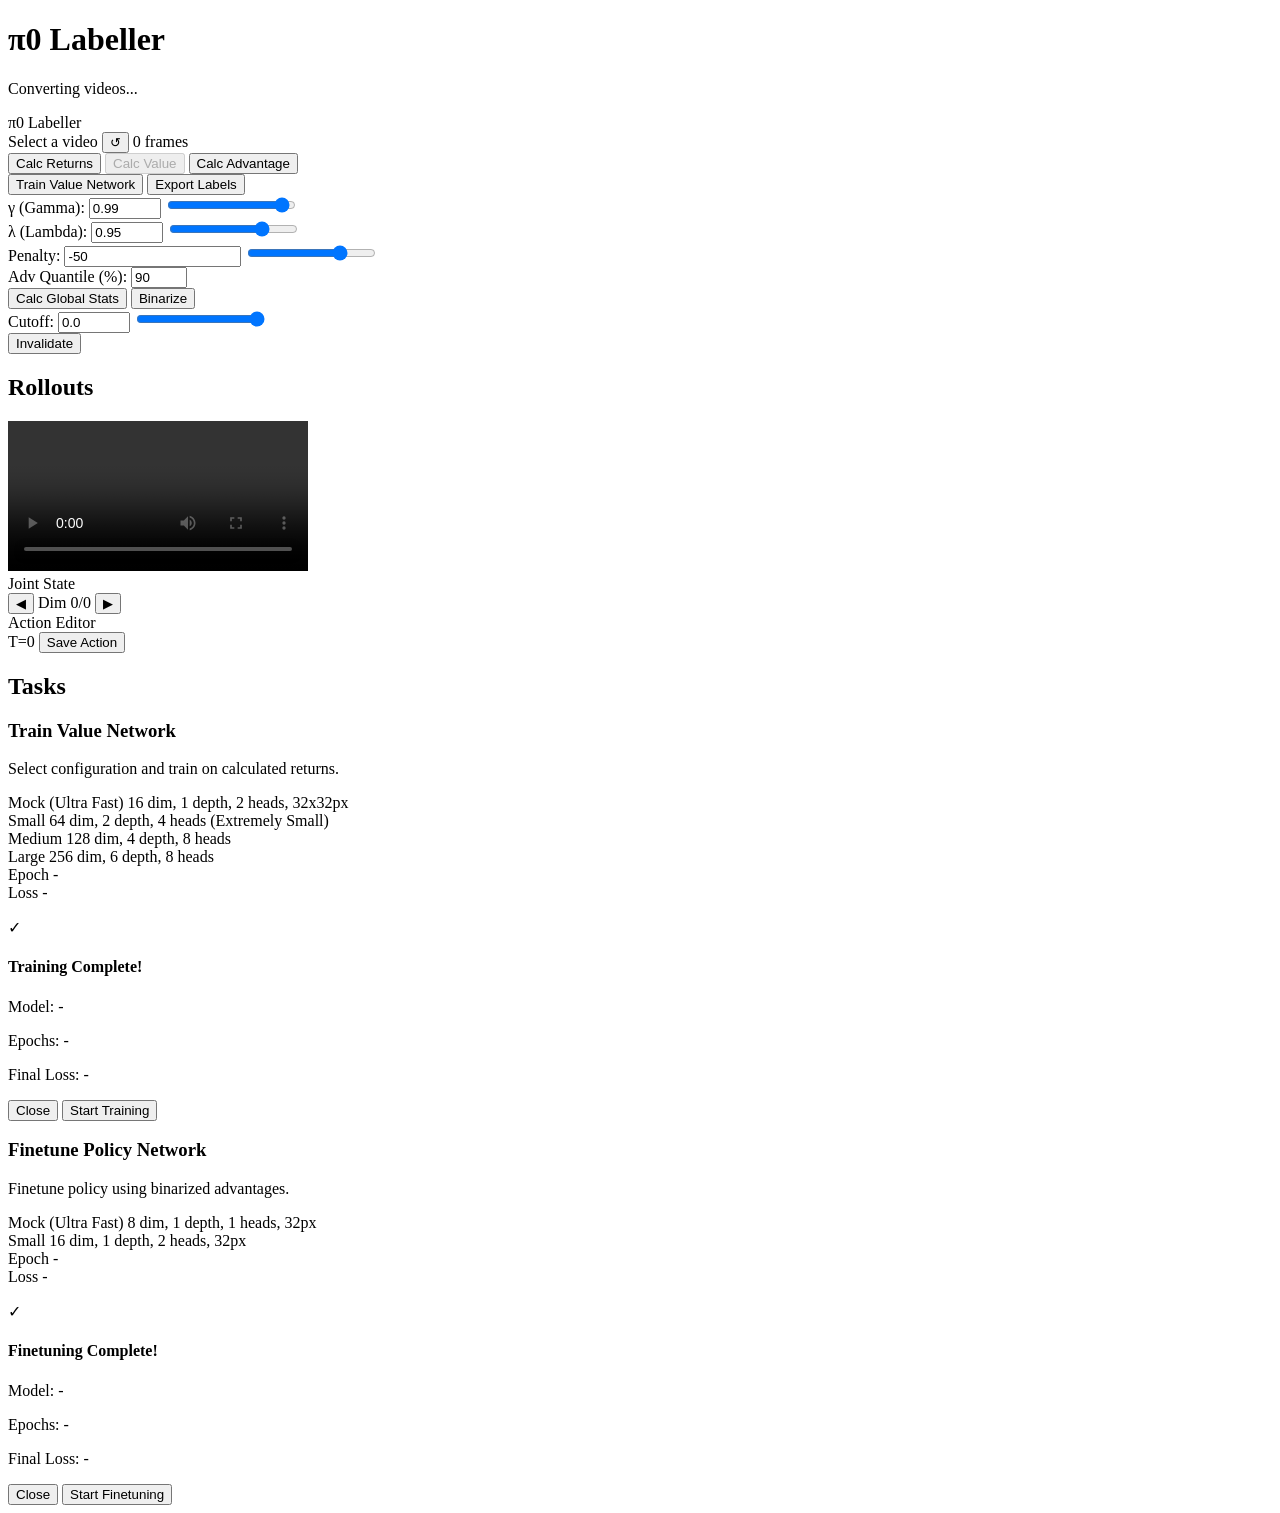
==== pi_zero_pytorch/labeller/web_ui/index.html @ 73c7e1f7 "cleanup recap trajectory toy labeller ui" ====
<!DOCTYPE html>
<html lang="en">

<head>
    <meta charset="UTF-8">
    <meta name="viewport" content="width=device-width, initial-scale=1.0">
    <title>Env Rollout Labeller</title>
    <link rel="stylesheet" href="/ui/styles.css">
    <link rel="preconnect" href="https://fonts.googleapis.com">
    <link rel="preconnect" href="https://fonts.gstatic.com" crossorigin>
    <link href="https://fonts.googleapis.com/css2?family=Outfit:wght@300;400;600&display=swap" rel="stylesheet">
</head>

<body>
    <div id="loading-overlay" class="loading-overlay hidden-element">
        <div class="loader-content">
            <h1 class="logo">π0 Labeller</h1>
            <div class="spinner"></div>
            <p id="loading-status">Converting videos...</p>
            <div class="progress-container">
                <div id="loading-progress" class="progress-bar"></div>
            </div>
            <p id="loading-detail" class="tiny-label"></p>
        </div>
    </div>
    <div id="error-notification-container" class="error-notification-container"></div>
    <div class="glass-container">
        <header>
            <div class="header-row header-row-1">
                <div class="logo">π0 Labeller</div>
                <div class="header-info">
                    <span id="label-status-icon"></span>
                    <span class="filename" id="current-filename">Select a video</span>
                    <button id="reset-btn" class="btn-reset" title="Reset labelling">↺</button>
                    <span class="badge" id="current-frames">0 frames</span>
                    <span id="intervention-badge" class="badge"
                        style="display: none; background: #a855f7; color: white;">Expert Intervention</span>
                    <span id="current-task" class="task-badge"></span>
                    <span id="label-time-container" class="tiny-label"></span>
                </div>
            </div>

            <div class="header-row header-row-2">
                <div class="action-group">
                    <button id="calc-returns-btn" class="btn-action" title="Calculate GAE Returns">Calc Returns</button>
                    <button id="calc-value-btn" class="btn-action" title="Estimate Values" disabled>Calc Value</button>
                    <button id="calc-advantage-btn" class="btn-action" title="Calculate GAE Advantages">Calc
                        Advantage</button>
                </div>

                <div class="action-group-persistent">
                    <button id="train-value-btn" class="btn-action pulse" title="Train Value Network on Returns">Train
                        Value Network</button>
                    <button id="export-btn" class="btn-action" title="Export labels as ZIP">Export Labels</button>
                </div>

                <div class="controls-wrapper">
                    <div class="controls-row">
                        <div class="gae-controls">
                            <div class="control-group">
                                <label>γ (Gamma):</label>
                                <input type="number" id="gae-gamma-input" value="0.99" step="0.001" min="0.8" max="1.0">
                                <input type="range" id="gae-gamma-slider" min="0.8" max="1.0" step="0.001" value="0.99">
                            </div>
                            <div class="control-group">
                                <label>λ (Lambda):</label>
                                <input type="number" id="gae-lam-input" value="0.95" step="0.001" min="0.8" max="1.0">
                                <input type="range" id="gae-lam-slider" min="0.8" max="1.0" step="0.001" value="0.95">
                            </div>
                        </div>
                        <div class="penalty-controls">
                            <label for="fail-penalty">Penalty:</label>
                            <input type="number" id="fail-penalty-input" value="-50" step="1">
                            <input type="range" id="fail-penalty-slider" min="-200" max="0" value="-50">
                        </div>
                    </div>

                    <div class="controls-row">
                        <div class="stats-controls">
                            <div class="stats-actions">
                                <div class="control-group">
                                    <label>Adv Quantile (%):</label>
                                    <input type="number" id="stats-quantile-input" value="90" min="0" max="100"
                                        step="1">
                                </div>
                                <button id="calc-stats-btn" class="btn-action"
                                    title="Calculate Global Advantage Statistics">Calc Global Stats</button>
                                <button id="binarize-btn" class="btn-action"
                                    title="Binarize Advantages based on Cutoff">Binarize</button>
                            </div>
                            <span id="stats-result" class="tiny-label stats-result hidden-element"></span>
                        </div>
                    </div>

                    <div class="controls-row">
                        <div class="invalidate-controls">
                            <div class="control-group">
                                <label>Cutoff:</label>
                                <input type="number" id="invalidate-cutoff-input" value="0.0" step="0.01" min="-5.0"
                                    max="0.0">
                                <input type="range" id="invalidate-cutoff-slider" min="-5.0" max="0.0" step="0.01"
                                    value="0.0">
                            </div>
                            <button id="invalidate-btn" class="btn-action"
                                title="Invalidate Timesteps">Invalidate</button>
                        </div>
                    </div>
                </div>
            </div>
        </header>

        <main>
            <div class="recap-sidebar" id="recap-sidebar" style="display: none;">
                <h2>⚡ RECAP State</h2>


                <!-- Generalist Status -->
                <div class="recap-status-card">
                    <div class="recap-status-item">
                        <span class="recap-status-label">Generalist</span>
                        <span id="recap-generalist-status" class="recap-status-value">Not Ready</span>
                    </div>
                    <button id="btn-pretrain" class="btn-recap-action">Start Pretraining</button>
                </div>

                <!-- Policy Status -->
                <div class="recap-status-card">
                    <div class="recap-status-item">
                        <span class="recap-status-label">Finetuned Policy</span>
                        <span id="recap-policy-status" class="recap-status-value">Not Ready</span>
                    </div>
                    <button id="btn-finetune-policy" class="btn-recap-action" disabled>Fine-tune Policy Network</button>
                    <p class="tiny-label" style="margin-top: 4px; opacity: 0.7;">Trains small π0 on binarized advantages
                    </p>
                </div>

                <!-- Task List -->
                <div id="recap-task-list">
                    <!-- Tasks will be populated by JS -->
                </div>

                <!-- Value Network Selection -->
                <div class="recap-section">
                    <div class="section-title">Value Networks
                        <button id="sidebar-train-btn" class="btn-recap-mini" style="margin-left: auto;">Train</button>
                    </div>
                    <div id="recap-value-networks" class="recap-value-list">
                        <!-- Networks will be populated by JS -->
                    </div>
                </div>
            </div>

            <div class="sidebar">
                <h2>Rollouts</h2>
                <div id="active-folders" class="active-folders"></div>
                <ul id="video-list">
                    <!-- Videos will be populated here -->
                </ul>
            </div>

            <div class="main-content">
                <div id="frame-timeline" class="timeline-container"></div>
                <div id="value-chart-container" class="chart-container"></div>
                <div id="advantage-chart-container" class="chart-container"></div>
                <div id="chart-tooltip" class="chart-tooltip"></div>
                <div class="player-container">
                    <div class="video-wrapper">
                        <video id="main-player" controls>
                            Your browser does not support the video tag.
                        </video>
                    </div>
                </div>

                <div class="carousel-container">
                    <div class="carousel-track" id="carousel-track">
                        <!-- Frames will be populated here -->
                    </div>
                </div>

                <div id="proprio-section" class="proprio-section hidden-element">
                    <div class="proprio-header">
                        <span class="proprio-title">Joint State</span>
                        <div class="proprio-nav">
                            <button id="proprio-prev" class="proprio-nav-btn">◀</button>
                            <span id="proprio-dim-label">Dim 0/0</span>
                            <button id="proprio-next" class="proprio-nav-btn">▶</button>
                        </div>
                    </div>
                    <div id="proprio-chart-container" class="chart-container"></div>
                </div>

                <div id="action-section" class="action-section hidden-element">
                    <div class="action-header">
                        <span class="action-title">Action Editor</span>
                        <div class="action-meta">
                            <span id="action-timestep-label" class="tiny-label">T=0</span>
                            <button id="save-action-btn" class="btn-action pulse">Save Action</button>
                        </div>
                    </div>
                    <div id="action-controls-grid" class="action-controls-grid">
                        <!-- Action sliders will be injected here -->
                    </div>
                </div>
            </div>

            <div class="task-sidebar">
                <h2>Tasks</h2>
                <div id="task-list">
                    <!-- Tasks will be populated here -->
                </div>
            </div>
        </main>
    </div>

    <!-- Training Modal -->
    <div id="training-modal" class="modal hidden-element">
        <div class="modal-content glass-container">
            <h3 id="training-modal-title">Train Value Network</h3>
            <p class="tiny-label">Select configuration and train on calculated returns.</p>

            <div class="config-selection">
                <div class="config-option selected" data-config="mock">
                    <span class="config-name">Mock (Ultra Fast)</span>
                    <span class="config-detail">16 dim, 1 depth, 2 heads, 32x32px</span>
                </div>
                <div class="config-option" data-config="small">
                    <span class="config-name">Small</span>
                    <span class="config-detail">64 dim, 2 depth, 4 heads (Extremely Small)</span>
                </div>
                <div class="config-option" data-config="medium">
                    <span class="config-name">Medium</span>
                    <span class="config-detail">128 dim, 4 depth, 8 heads</span>
                </div>
                <div class="config-option" data-config="large">
                    <span class="config-name">Large</span>
                    <span class="config-detail">256 dim, 6 depth, 8 heads</span>
                </div>
            </div>

            <div id="training-progress-view" class="hidden-element">
                <div class="training-stats">
                    <div class="stat-item">
                        <span class="stat-label">Epoch</span>
                        <span id="train-epoch">-</span>
                    </div>
                    <div class="stat-item">
                        <span class="stat-label">Loss</span>
                        <span id="train-loss">-</span>
                    </div>
                </div>
                <div class="progress-container">
                    <div id="train-progress-bar" class="progress-bar"></div>
                </div>
                <p id="train-step-detail" class="tiny-label"></p>
            </div>

            <div id="training-success-view" class="hidden-element">
                <div class="success-icon">✓</div>
                <h4>Training Complete!</h4>
                <div class="training-summary">
                    <p>Model: <span id="summary-config">-</span></p>
                    <p>Epochs: <span id="summary-epochs">-</span></p>
                    <p>Final Loss: <span id="summary-loss">-</span></p>
                </div>
            </div>

            <div class="modal-actions">
                <button id="btn-cancel-train" class="btn-secondary">Close</button>
                <button id="btn-start-train" class="btn-primary">Start Training</button>
            </div>
        </div>
    </div>

    <!-- Policy Training Modal -->
    <div id="policy-training-modal" class="modal hidden-element">
        <div class="modal-content glass-container">
            <h3>Finetune Policy Network</h3>
            <p class="tiny-label">Finetune policy using binarized advantages.</p>

            <div class="config-selection policy-config-selection">
                <div class="config-option" data-config="mock">
                    <span class="config-name">Mock (Ultra Fast)</span>
                    <span class="config-detail">8 dim, 1 depth, 1 heads, 32px</span>
                </div>
                <div class="config-option selected" data-config="small">
                    <span class="config-name">Small</span>
                    <span class="config-detail">16 dim, 1 depth, 2 heads, 32px</span>
                </div>
            </div>

            <div id="policy-training-progress-view" class="hidden-element">
                <div class="training-stats">
                    <div class="stat-item">
                        <span class="stat-label">Epoch</span>
                        <span id="policy-train-epoch">-</span>
                    </div>
                    <div class="stat-item">
                        <span class="stat-label">Loss</span>
                        <span id="policy-train-loss">-</span>
                    </div>
                </div>
                <div class="progress-container">
                    <div id="policy-train-progress-bar" class="progress-bar"></div>
                </div>
                <p id="policy-train-step-detail" class="tiny-label"></p>
            </div>

            <div id="policy-training-success-view" class="hidden-element">
                <div class="success-icon">✓</div>
                <h4>Finetuning Complete!</h4>
                <div class="training-summary">
                    <p>Model: <span id="policy-summary-config">-</span></p>
                    <p>Epochs: <span id="policy-summary-epochs">-</span></p>
                    <p>Final Loss: <span id="policy-summary-loss">-</span></p>
                </div>
            </div>

            <div class="modal-actions">
                <button id="btn-policy-cancel-train" class="btn-secondary">Close</button>
                <button id="btn-policy-start-train" class="btn-primary">Start Finetuning</button>
            </div>
        </div>
    </div>

    <script src="/ui/app.js"></script>
</body>

</html>
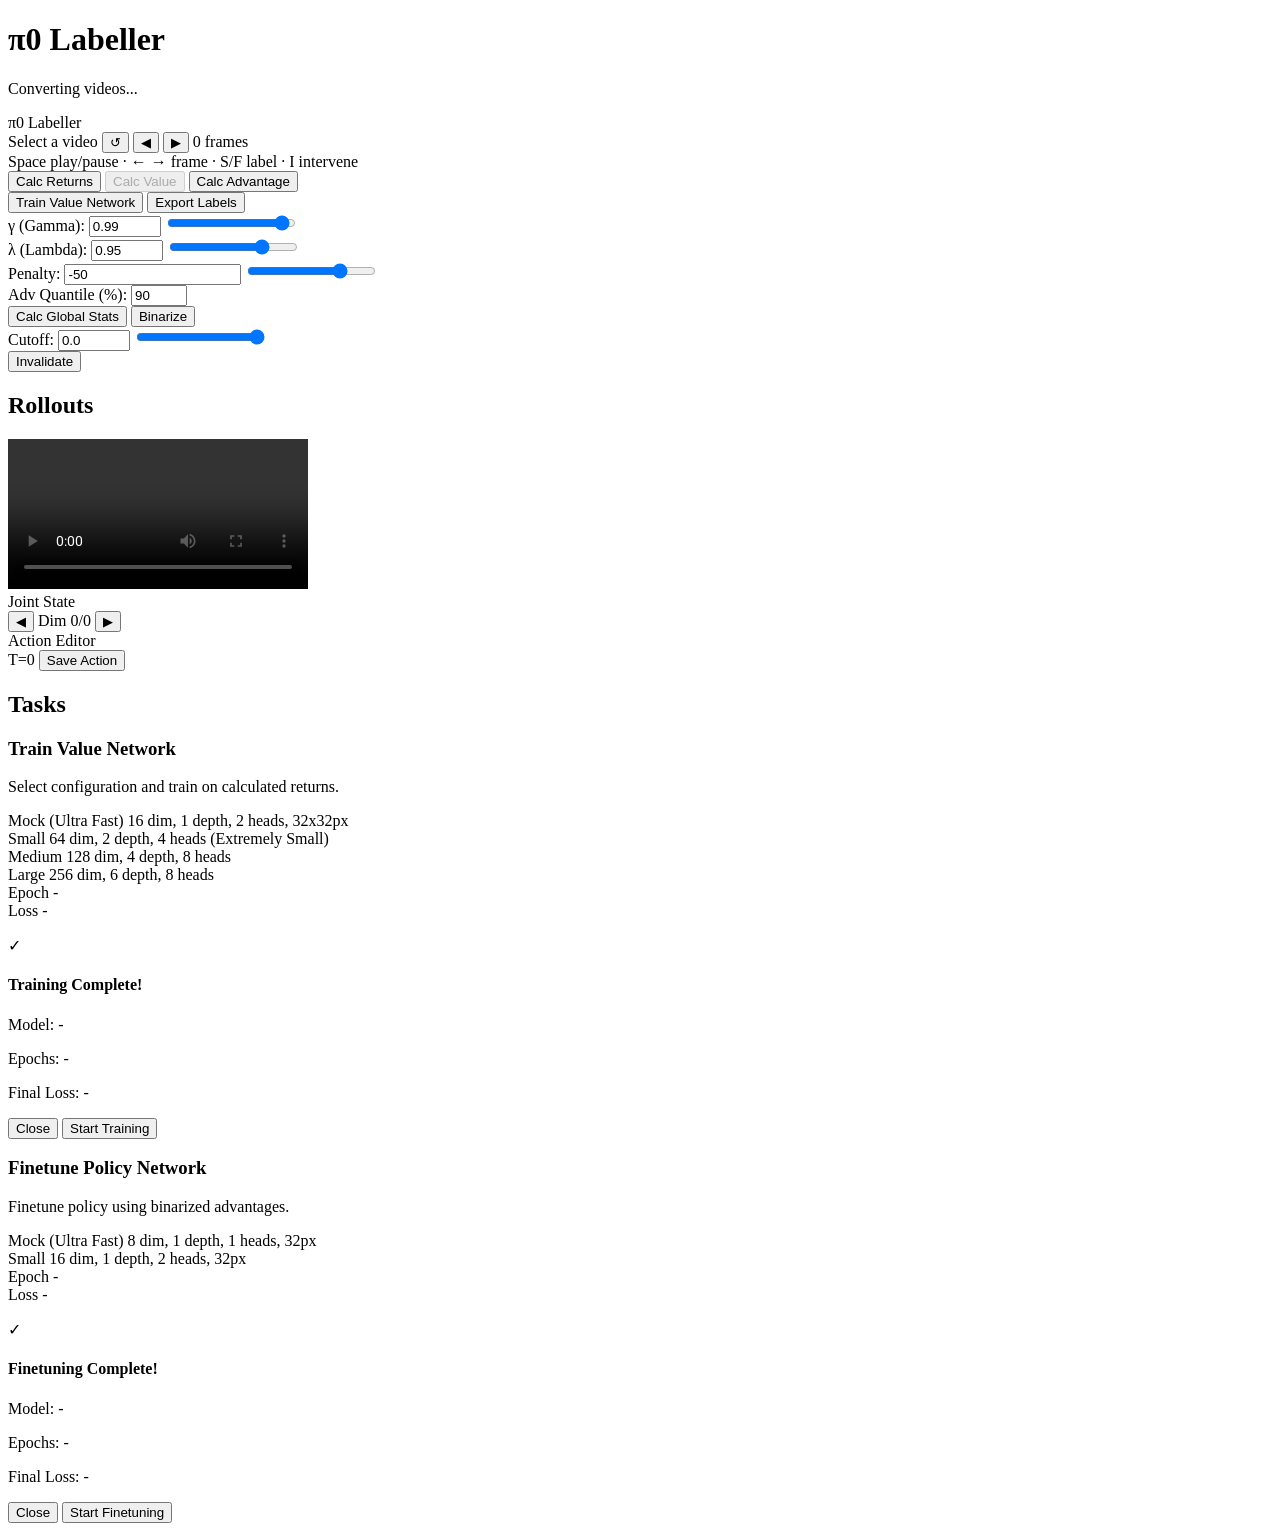
==== commit d4609a92: "run through the recap sim again" ====
--- a/pi_zero_pytorch/labeller/web_ui/index.html
+++ b/pi_zero_pytorch/labeller/web_ui/index.html
@@ -8,7 +8,7 @@
     <link rel="stylesheet" href="/ui/styles.css">
     <link rel="preconnect" href="https://fonts.googleapis.com">
     <link rel="preconnect" href="https://fonts.gstatic.com" crossorigin>
-    <link href="https://fonts.googleapis.com/css2?family=Outfit:wght@300;400;600&display=swap" rel="stylesheet">
+    <link href="https://fonts.googleapis.com/css2?family=Roboto:wght@400;500;600;700&family=Roboto+Mono:wght@400;500&display=swap" rel="stylesheet">
 </head>
 
 <body>
@@ -32,12 +32,15 @@
                     <span id="label-status-icon"></span>
                     <span class="filename" id="current-filename">Select a video</span>
                     <button id="reset-btn" class="btn-reset" title="Reset labelling">↺</button>
+                    <button id="step-prev-btn" class="btn-reset" title="Previous frame (←)">◀</button>
+                    <button id="step-next-btn" class="btn-reset" title="Next frame (→)">▶</button>
                     <span class="badge" id="current-frames">0 frames</span>
                     <span id="intervention-badge" class="badge"
                         style="display: none; background: #a855f7; color: white;">Expert Intervention</span>
                     <span id="current-task" class="task-badge"></span>
                     <span id="label-time-container" class="tiny-label"></span>
                 </div>
+                <span class="keyboard-hint">Space play/pause · ← → frame · S/F label · I intervene</span>
             </div>
 
             <div class="header-row header-row-2">
@@ -322,7 +325,7 @@
         </div>
     </div>
 
-    <script src="/ui/app.js"></script>
+    <script type="module" src="/ui/js/main.js"></script>
 </body>
 
 </html>
